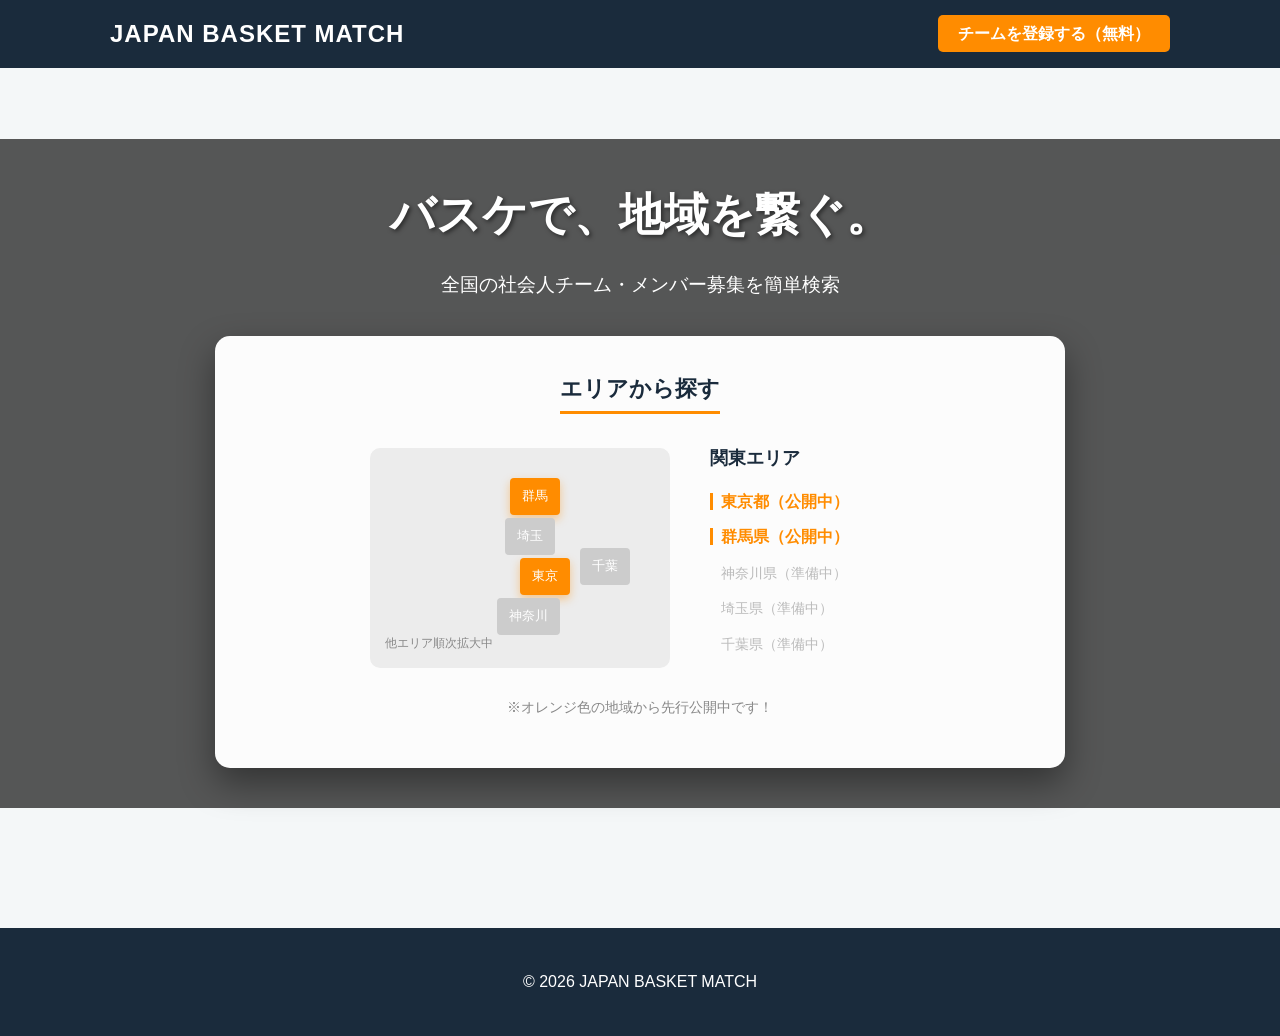
==== index.html @ 8d348728 "first commit: basketball site setup" ====
<!DOCTYPE html>
<html lang="ja">
<head>
    <meta charset="UTF-8">
    <meta name="viewport" content="width=device-width, initial-scale=1.0">
    <title>JAPAN BASKET MATCH | 全国社会人バスケ検索・メンバー募集</title>
    <link rel="stylesheet" href="style.css">
</head>
<body>

<header>
    <div class="header-container">
        <h1 class="logo">JAPAN BASKET MATCH</h1>
        <nav>
            <a href="#" class="btn-post">チームを登録する（無料）</a>
        </nav>
    </div>
</header>

<main>
    <section class="main-visual">
        <div class="overlay">
            <h2>バスケで、地域を繋ぐ。</h2>
            <p class="sub-text">全国の社会人チーム・メンバー募集を簡単検索</p>
            
            <div class="map-container">
                <h3>エリアから探す</h3>
                
                <div class="map-flex">
                    <div class="map-wrapper">
                        <div class="japan-map-placeholder">
                            <div class="pref gunma active"><a href="/gunma/">群馬</a></div>
                            <div class="pref tokyo active"><a href="/tokyo/">東京</a></div>
                            <div class="pref kanagawa">神奈川</div>
                            <div class="pref saitama">埼玉</div>
                            <div class="pref chiba">千葉</div>
                            <div class="msg-soon">他エリア順次拡大中</div>
                        </div>
                    </div>

                    <div class="area-list">
                        <div class="area-box">
                            <h4>関東エリア</h4>
                            <ul>
                                <li><a href="/tokyo/" class="active-link">東京都（公開中）</a></li>
                                <li><a href="/gunma/" class="active-link">群馬県（公開中）</a></li>
                                <li><span>神奈川県（準備中）</span></li>
                                <li><span>埼玉県（準備中）</span></li>
                                <li><span>千葉県（準備中）</span></li>
                            </ul>
                        </div>
                    </div>
                </div>
                <p class="map-note">※オレンジ色の地域から先行公開中です！</p>
            </div>
        </div>
    </section>
</main>

<footer>
    <p>&copy; 2026 JAPAN BASKET MATCH</p>
</footer>

</body>
</html>
---- style.css ----
/* --- 基本設定 --- */
* {
    box-sizing: border-box;
}

body {
    margin: 0;
    padding: 0;
    font-family: "Helvetica Neue", Arial, "Hiragino Kaku Gothic ProN", "Hiragino Sans", Meiryo, sans-serif;
    background-color: #f4f7f8;
    color: #333;
    line-height: 1.6;
}

/* --- ヘッダー --- */
header {
    background-color: #1a2b3c; /* 濃いネイビー */
    color: #fff;
    padding: 15px 0;
}

.header-container {
    max-width: 1100px;
    margin: 0 auto;
    display: flex;
    justify-content: space-between;
    align-items: center;
    padding: 0 20px;
}

.logo {
    margin: 0;
    font-size: 1.5rem;
    font-weight: bold;
    letter-spacing: 1px;
}

.btn-post {
    background-color: #ff8c00; /* バスケットオレンジ */
    color: #fff;
    text-decoration: none;
    padding: 10px 20px;
    border-radius: 5px;
    font-weight: bold;
    transition: 0.3s;
}

.btn-post:hover {
    background-color: #e67e00;
}

/* --- メインビジュアル --- */
.main-visual {
    position: relative;
    /* バスケのコートの背景画像 */
    background: url('https://images.unsplash.com/photo-1546519638-68e109498ffc?q=80&w=2090&auto=format&fit=crop') no-repeat center center/cover;
    min-height: 90vh;
    display: flex;
    align-items: center;
    justify-content: center;
}

.overlay {
    background: rgba(0, 0, 0, 0.65);
    padding: 40px 20px;
    width: 100%;
    text-align: center;
    color: #fff;
}

h2 {
    font-size: 2.8rem;
    margin: 0 0 10px 0;
    text-shadow: 2px 2px 4px rgba(0,0,0,0.5);
}

.sub-text {
    font-size: 1.2rem;
    margin-bottom: 35px;
}

/* --- エリア選択ボックス --- */
.map-container {
    max-width: 850px;
    margin: 0 auto;
    background: rgba(255, 255, 255, 0.98);
    color: #333;
    padding: 35px;
    border-radius: 15px;
    box-shadow: 0 15px 35px rgba(0,0,0,0.4);
}

.map-container h3 {
    margin-top: 0;
    font-size: 1.4rem;
    color: #1a2b3c;
    border-bottom: 3px solid #ff8c00;
    display: inline-block;
    padding-bottom: 5px;
    margin-bottom: 30px;
}

.map-flex {
    display: flex;
    flex-wrap: wrap;
    gap: 40px;
    justify-content: center;
    align-items: center;
}

/* 簡易地図の配置 */
.japan-map-placeholder {
    width: 300px;
    height: 220px;
    background: #ececec;
    border-radius: 10px;
    position: relative;
}

.pref {
    padding: 8px 12px;
    border-radius: 4px;
    position: absolute;
    font-size: 0.8rem;
    background: #ccc;
    color: #fff;
}

.pref.active {
    background: #ff8c00;
    box-shadow: 0 4px 10px rgba(255, 140, 0, 0.4);
    transition: 0.2s;
}

.pref.active:hover {
    transform: scale(1.1);
    background: #ffae42;
}

.pref.active a { color: #fff; text-decoration: none; display: block; }

/* 関東付近の簡易レイアウト */
.pref.gunma { top: 30px; right: 110px; }
.pref.saitama { top: 70px; right: 115px; }
.pref.chiba { top: 100px; right: 40px; }
.pref.tokyo { top: 110px; right: 100px; }
.pref.kanagawa { top: 150px; right: 110px; }

.msg-soon {
    position: absolute;
    bottom: 15px;
    left: 15px;
    font-size: 0.75rem;
    color: #888;
}

/* エリアリスト */
.area-list {
    text-align: left;
    min-width: 200px;
}

.area-box h4 {
    margin: 0 0 12px 0;
    color: #1a2b3c;
    font-size: 1.1rem;
}

.area-box ul {
    list-style: none;
    padding: 0;
}

.area-box li {
    margin-bottom: 10px;
}

.active-link {
    color: #ff8c00;
    font-weight: bold;
    text-decoration: none;
    border-left: 3px solid #ff8c00;
    padding-left: 8px;
}

.active-link:hover {
    color: #e67e00;
}

.area-box span {
    color: #bbb;
    font-size: 0.9rem;
    padding-left: 11px;
}

.map-note {
    font-size: 0.85rem;
    color: #888;
    margin-top: 25px;
}

/* --- フッター --- */
footer {
    background: #1a2b3c;
    color: #fff;
    text-align: center;
    padding: 25px 0;
    margin-top: 50px;
}

/* レスポンシブ */
@media (max-width: 600px) {
    h2 { font-size: 2rem; }
    .map-flex { flex-direction: column; }
    .map-container { padding: 20px; }
}
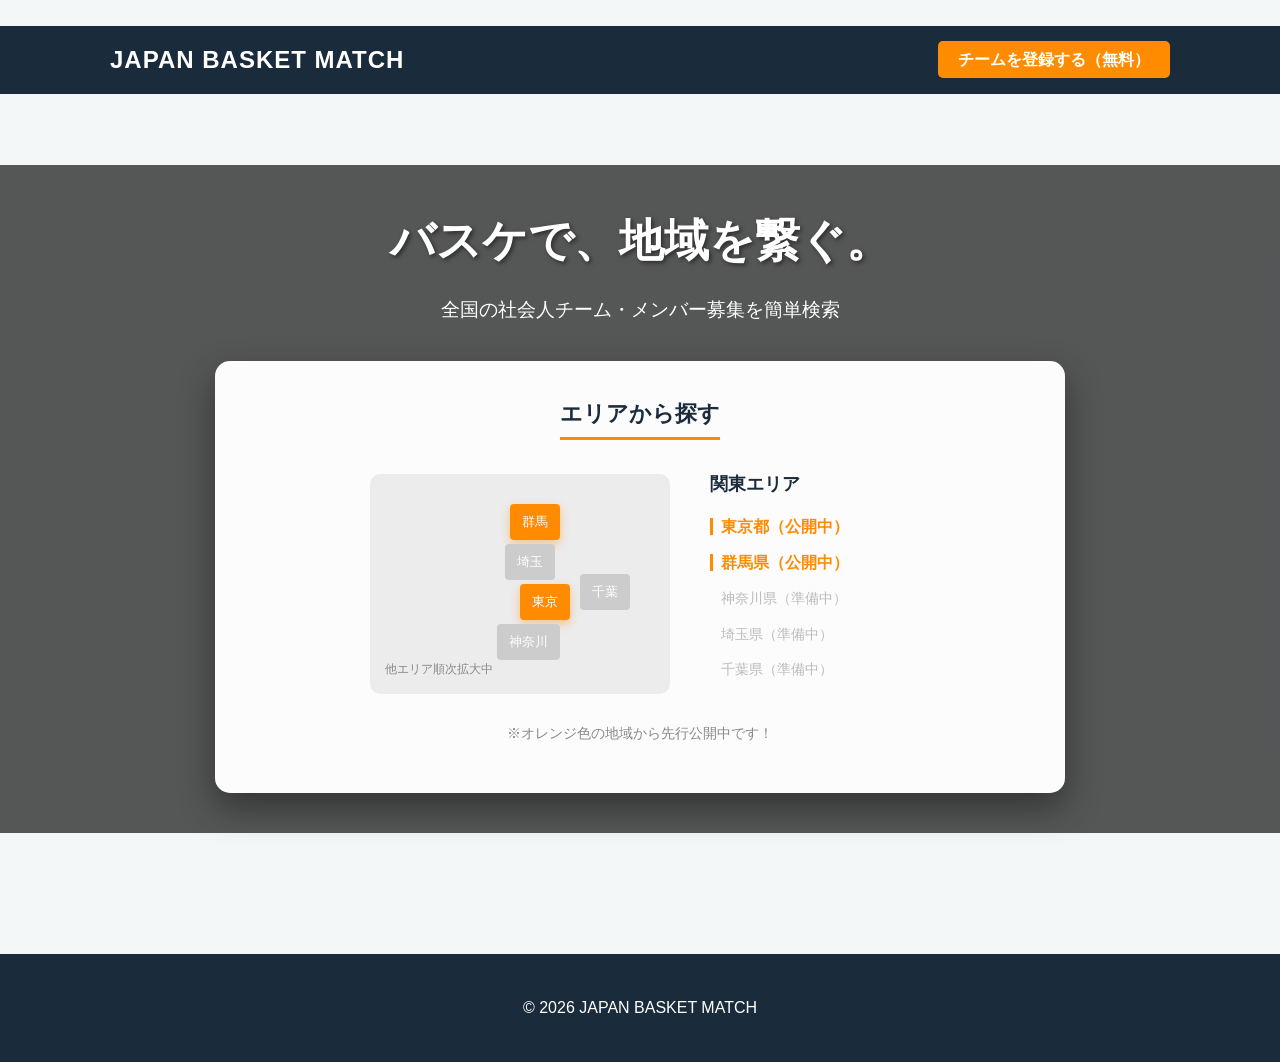
==== commit 5dc39a34: "変更" ====
--- a/index.html
+++ b/index.html
@@ -5,7 +5,7 @@
     <meta name="viewport" content="width=device-width, initial-scale=1.0">
     <title>JAPAN BASKET MATCH | 全国社会人バスケ検索・メンバー募集</title>
     <link rel="stylesheet" href="style.css">
-</head>
+</head>　
 <body>
 
 <header>
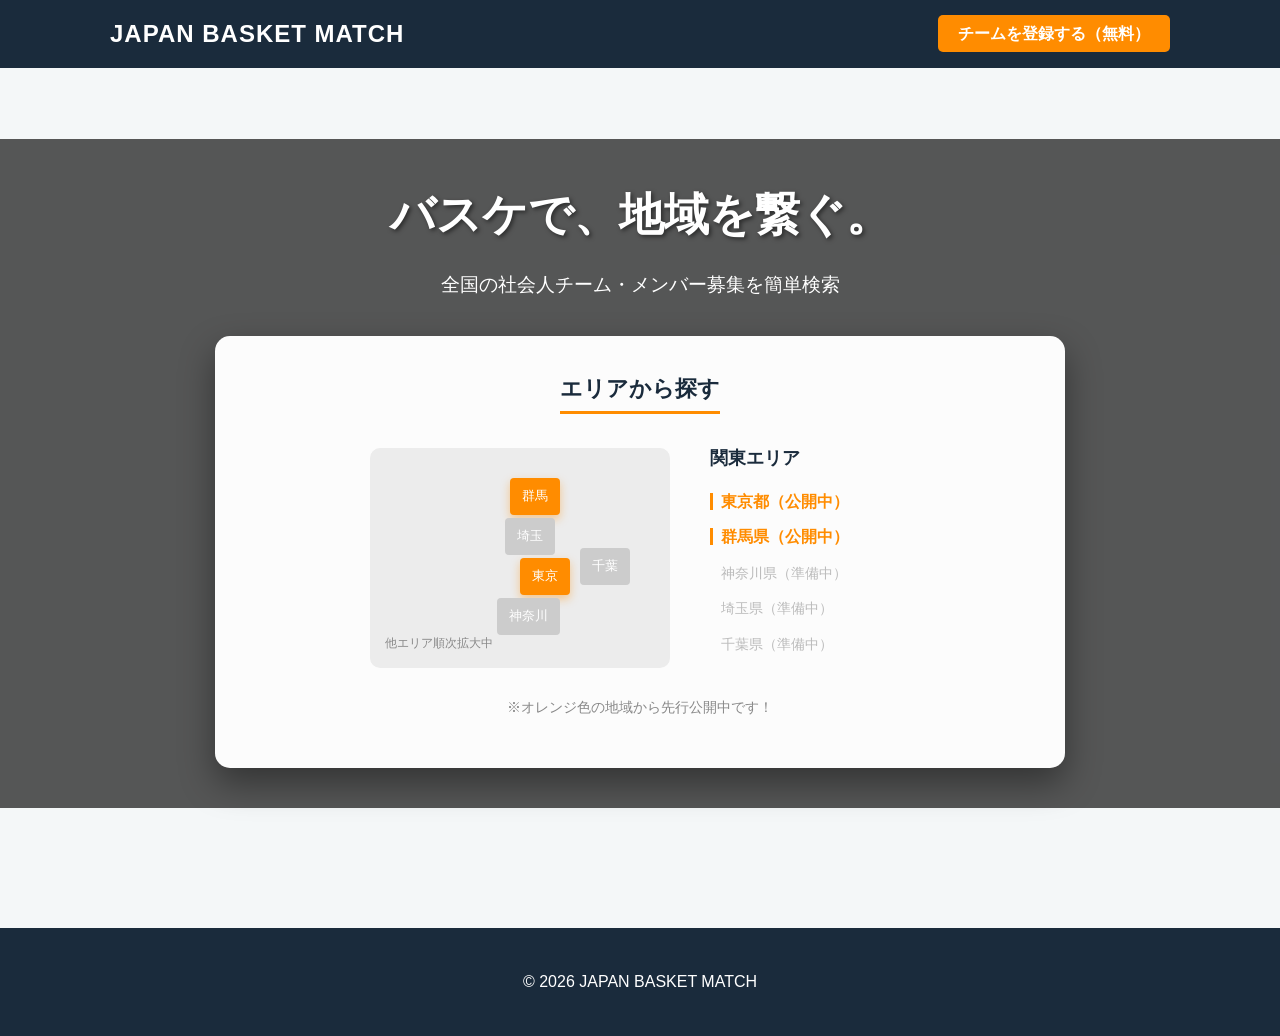
==== commit 827c5873: "追加" ====
--- a/index.html
+++ b/index.html
@@ -5,7 +5,7 @@
     <meta name="viewport" content="width=device-width, initial-scale=1.0">
     <title>JAPAN BASKET MATCH | 全国社会人バスケ検索・メンバー募集</title>
     <link rel="stylesheet" href="style.css">
-</head>　
+</head>
 <body>
 
 <header>
